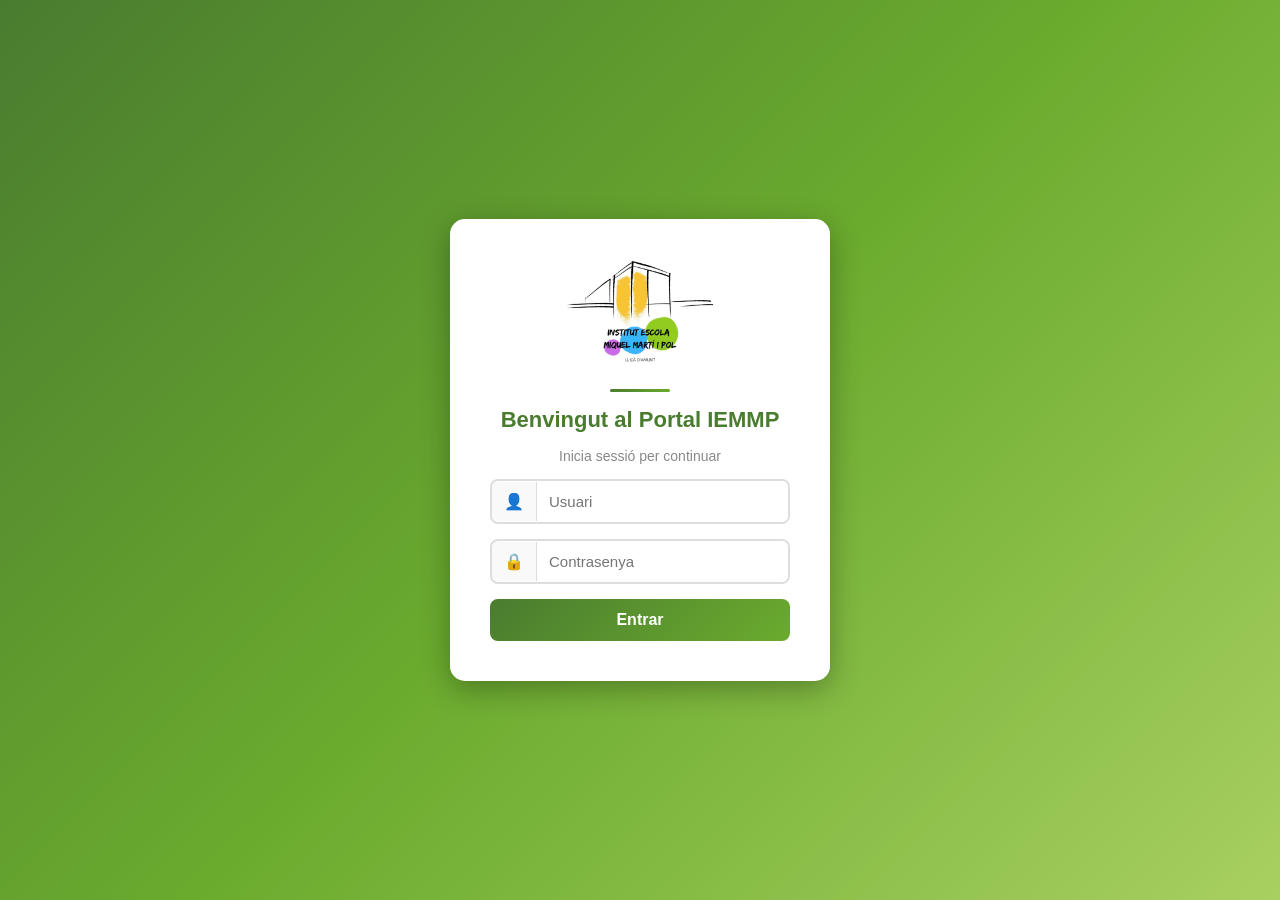
==== dashboard.html @ 9209b130 "Add files via upload" ====
<!DOCTYPE html>
<html lang="ca">
    <head>
        <meta charset="UTF-8">
        <meta name="viewport" content="width=device-width, initial-scale=1.0">
        <title>Portal IEMMP - Inici</title>
        <link rel="stylesheet" href="styles.css">
    </head>

    <body class="pagina-dashboard">

        <header>
            <img src="logo.jpg" alt="Logo">
            <h1>Institut Escola Miquel Martí i Pol</h1>
            <div class="usuari-info">
                <span id="nom-usuari"></span>
                <span id="rol-usuari"></span>
            </div>
                <button class="btn-logout" onclick="tancarSessio()">Tancar Sessió </button>
        </div>
        
        </header>

        <main>
            <div class="seccio-titol">
            <h2>Accés ràpid</h2>
            <p>Selecciona una aplicació per continuar</p>
            </div>

            <div class="targetes">

                <a href="https://www.appsheet.com/start/282c65f1-417f-4c23-a7d3-83f9342ca104" class="targeta" target="_blank">
                    <h3>📚 Préstecs</h3>
                </a>

                <a href="https://www.appsheet.com/start/b6f909e8-c9a8-41d8-a7db-b62dd1c53eb0" class="targeta" target="_blank">
                    <h3>🔧 Nova Incidència</h3>
                </a>

                <a href="https://www.appsheet.com/start/72dbf9c7-d850-4f87-981d-5bb731a3c72e" class="targeta" target="_blank">
                    <h3>📋 Historial Incidències</h3>
                </a>

            </div>
        </main>

        <footer>
            <p>2026 Institut Escola Miquel Martí i Pol. Lliça d'Amunt.</p>
        </footer>
        <script src="dashboard.js"></script>
    </body>
</html>
---- styles.css ----
/* ===== LOGIN ===== */
.pagina-login {
    margin: 0;
    height: 100vh;
    display: flex;
    justify-content: center;
    align-items: center;
    font-family: Arial, sans-serif;
    background: linear-gradient(135deg, #4a7c2f, #6aab2e, #a8d060);
}

.login-container {
    background-color: white;
    padding: 40px;
    border-radius: 15px;
    box-shadow: 0 8px 30px rgba(0,0,0,0.3);
    display: flex;
    flex-direction: column;
    gap: 15px;
    width: 300px;
    text-align: center;
    animation: apareixer 0.5s ease;
}

@keyframes apareixer {
    from {
        opacity: 0;
        transform: translateY(-20px);
    }
    to {
        opacity: 1;
        transform: translateY(0);
    }
}

.login-container img {
    width: 150px;
    margin: 0 auto 10px auto;
}

.login-container h1 {
    color: #4a7c2f;
    font-size: 22px;
    margin: 0;
}

.login-container p {
    color: #888;
    margin: 0;
    font-size: 14px;
}

input {
    padding: 12px;
    border: 2px solid #ddd;
    border-radius: 8px;
    font-size: 15px;
    outline: none;
    transition: border-color 0.3s;
}

input:focus {
    border-color: #6aab2e;
}

button {
    padding: 12px;
    background: linear-gradient(135deg, #4a7c2f, #6aab2e);
    color: white;
    border: none;
    border-radius: 8px;
    font-size: 16px;
    cursor: pointer;
    font-weight: bold;
    transition: opacity 0.3s;
}

button:hover {
    opacity: 0.85;
}

.peu-login {
    color: rgba(255,255,255,0.7);
    font-size: 12px;
    margin-top: 20px;
    text-align: center;
}

/* ===== DASHBOARD ===== */
.pagina-dashboard {
    margin: 0;
    font-family: Arial, sans-serif;
    background-color: #f0f2f5;
}

header {
    background: linear-gradient(135deg, #4a7c2f, #6aab2e);
    color: white;
    display: flex;
    align-items: center;
    gap: 20px;
    padding: 15px 30px;
    box-shadow: 0 2px 10px rgba(0,0,0,0.2);
}

header img {
    width: 80px;
}

header h1 {
    font-size: 22px;
    margin: 0;
}

.usuari-info {
    margin-left: auto;
    display: flex;
    flex-direction: row;
    align-items: center;
    gap: 15px;
}

.usuari-text {
    text-align: right;
    color: white;
    font-size: 13px;
    display: flex;
    flex-direction: column;
    gap: 4px;
}

main {
    padding: 40px;
}

main h2 {
    color: #4a7c2f;
    margin-bottom: 30px;
}

.targetes {
    display: flex;
    gap: 20px;
    flex-wrap: wrap;
}

.targeta {
    background-color: white;
    border-radius: 12px;
    padding: 30px;
    width: 200px;
    box-shadow: 0 4px 15px rgba(0,0,0,0.1);
    text-decoration: none;
    color: #333;
    border-top: 5px solid #6aab2e;
    transition: transform 0.2s, box-shadow 0.2s;
}

.targeta:hover {
    transform: translateY(-8px);
    box-shadow: 0 8px 25px rgba(0,0,0,0.15);
    border-top-color: #4a7c2f;
}

.targeta h3 {
    color: #4a7c2f;
    margin: 0 0 10px 0;
}

.targeta p {
    font-size: 14px;
    color: #666;
    margin: 0;
}

footer {
    background: linear-gradient(135deg, #4a7c2f, #6aab2e);
    color: rgba(255,255,255,0.9);
    text-align: center;
    padding: 15px;
    font-size: 13px;
    position: fixed;
    bottom: 0;
    width: 100%;
}

.login-divider {
    width: 60px;
    height: 3px;
    background: linear-gradient(135deg, #4a7c2f, #6aab2e);
    margin: 0 auto;
    border-radius: 3px;
}

.input-group {
    display: flex;
    align-items: center;
    border: 2px solid #ddd;
    border-radius: 8px;
    overflow: hidden;
    transition: border-color 0.3s;
}

.input-group:focus-within {
    border-color: #6aab2e;
}

.input-icona {
    padding: 0 12px;
    font-size: 16px;
    background-color: #f9f9f9;
    border-right: 1px solid #ddd;
    height: 100%;
    display: flex;
    align-items: center;
    padding-top: 10px;
    padding-bottom: 10px;
}

.input-group input {
    border: none;
    border-radius: 0;
    flex: 1;
    padding: 12px;
}

.input-group input:focus {
    border-color: transparent;
}
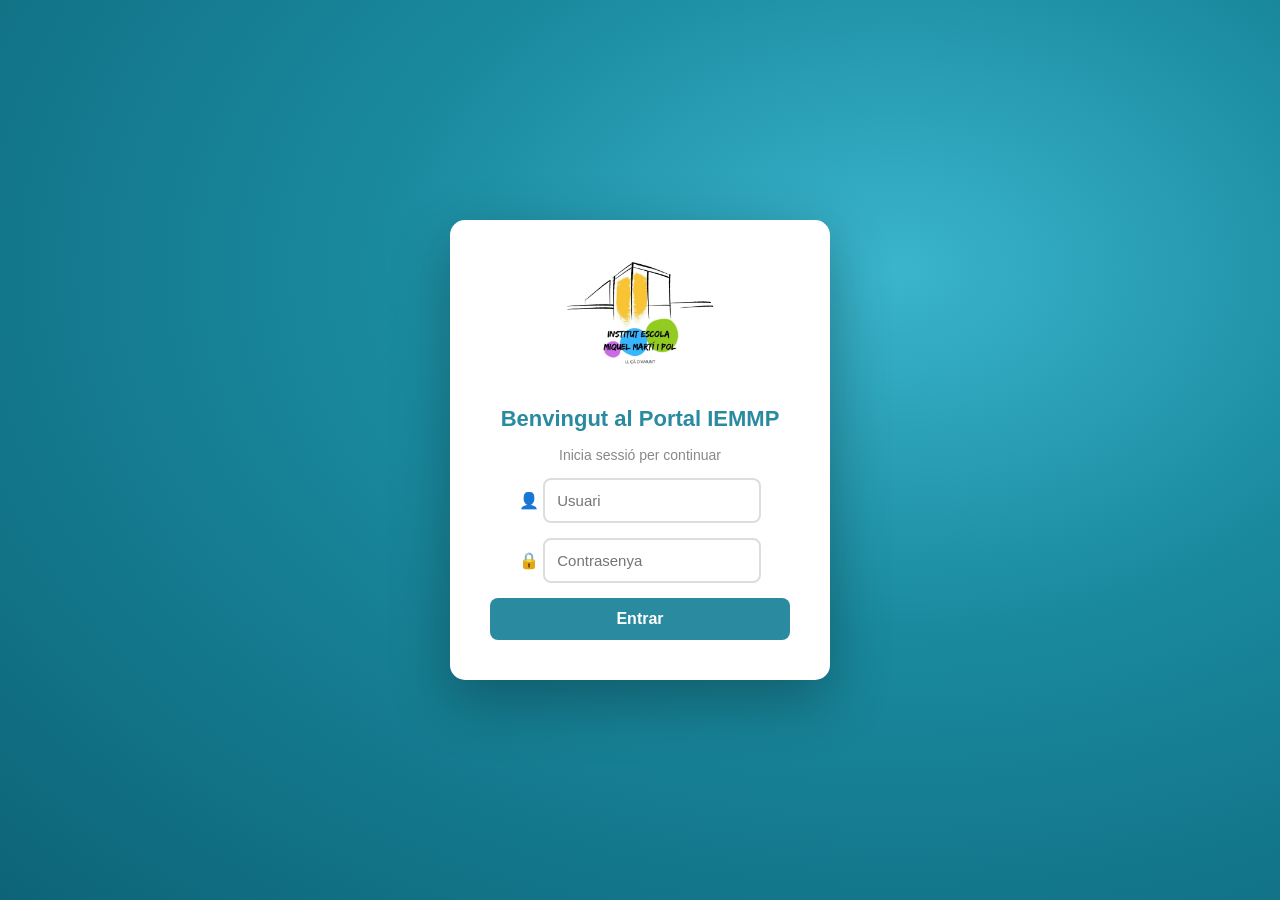
==== commit 1f33ea21: "Add files via upload" ====
--- a/dashboard.html
+++ b/dashboard.html
@@ -11,7 +11,7 @@
 
         <header>
             <img src="logo.jpg" alt="Logo">
-            <h1>Institut Escola Miquel Martí i Pol</h1>
+            <h1> Portal Docent IEMMP</h1>
             <div class="usuari-info">
                 <span id="nom-usuari"></span>
                 <span id="rol-usuari"></span>
@@ -22,31 +22,92 @@
         </header>
 
         <main>
-            <div class="seccio-titol">
-            <h2>Accés ràpid</h2>
-            <p>Selecciona una aplicació per continuar</p>
-            </div>
+    <div class="seccio">
+        <div class="seccio-titol">
+            <h2>📚 Biblioteca</h2>
+            <p>Gestió de la biblioteca del centre</p>
+        </div>
+        <div class="targetes">
+            <a href="https://www.appsheet.com/start/282c65f1-417f-4c23-a7d3-83f9342ca104" class="targeta" target="_blank">
+                <div class="targeta-icona">📚</div>
+                <h3>Préstecs</h3>
+                <p>Gestió de préstecs de la biblioteca</p>
+            </a>
+        </div>
+    </div>
 
-            <div class="targetes">
+    <div class="seccio">
+        <div class="seccio-titol">
+            <h2>🔧 Incidències</h2>
+            <p>Gestió d'incidències del centre</p>
+        </div>
+        <div class="targetes">
+            <a href="https://www.appsheet.com/start/b6f909e8-c9a8-41d8-a7db-b62dd1c53eb0" class="targeta" target="_blank">
+                <div class="targeta-icona">🔧</div>
+                <h3>Nova Incidència</h3>
+                <p>Notificar una nova incidència</p>
+            </a>
+            <a href="https://www.appsheet.com/start/72dbf9c7-d850-4f87-981d-5bb731a3c72e" class="targeta" target="_blank">
+                <div class="targeta-icona">📋</div>
+                <h3>Historial Incidències</h3>
+                <p>Consultar l'historial d'incidències</p>
+            </a>
+        </div>
+    </div>
 
-                <a href="https://www.appsheet.com/start/282c65f1-417f-4c23-a7d3-83f9342ca104" class="targeta" target="_blank">
-                    <h3>📚 Préstecs</h3>
-                </a>
-
-                <a href="https://www.appsheet.com/start/b6f909e8-c9a8-41d8-a7db-b62dd1c53eb0" class="targeta" target="_blank">
-                    <h3>🔧 Nova Incidència</h3>
-                </a>
-
-                <a href="https://www.appsheet.com/start/72dbf9c7-d850-4f87-981d-5bb731a3c72e" class="targeta" target="_blank">
-                    <h3>📋 Historial Incidències</h3>
-                </a>
-
-            </div>
-        </main>
+    <div class="seccio">
+        <div class="seccio-titol">
+            <h2>👨‍🏫 Docents</h2>
+            <p>Recursos per al professorat</p>
+        </div>
+        <div class="targetes">
+            <a href="nousdocents.html" class="targeta" target="_blank">
+                <div class="targeta-icona">🆕</div>
+                <h3>Nous Docents</h3>
+                <p>Informació de quines aplicacions s'utilitzen</p>
+            </a>
+            <a href="correudocents.html" class="targeta" target="_blank">
+                <div class="targeta-icona">📧</div>
+                <h3>Correus Docents</h3>
+                <p>Llistat de correus electrònics dels docents</p>
+            </a>
+        </div>
+    </div>
+</main>
 
         <footer>
-            <p>2026 Institut Escola Miquel Martí i Pol. Lliça d'Amunt.</p>
-        </footer>
+    <div class="footer-top">
+        <div class="footer-segueix">
+            <h3>Segueix-nos!</p>
+            <div class="footer-icones">
+                <a href="http://youtube.com/@iemiquelmartiipol" target="_blank">▶️</a>
+                <a href="http://instagram.com/@iemiquelmartiipol" target="_blank">📷</a>
+            </div>
+        </div>
+
+        <div class="footer-logo">
+            <img src="logo.jpg" alt="Logo">
+        </div>
+
+        <div class="footer-info">
+            <strong>Institut Escola Miquel Martí i Pol</strong>
+            <p>c. Can Roure, 2-10</p>
+            <p>08186 Lliçà d'Amunt</p>
+            <strong>93 860 75 05</strong>
+            <div class="footer-links">
+                <a href="https://maps.app.goo.gl/z2esQPxYFM7GqbhFA" target="_blank">mapa</a> | 
+                <a href="https://agora.xtec.cat/iemiquelmartipol/lescola/on-som/" target="_blank">contacte</a>
+            </div>
+        </div>
+    </div>
+
+    <div class="footer-bottom">
+        <a href="https://xtec.gencat.cat/ca/avis-legal/" target="_blank">Avís legal</a> | 
+        <a href="https://agora.xtec.cat/nodes/" target="_blank">Sobre el web</a> | 
+        © 2026 Generalitat de Catalunya | Fet amb Visual Studio Code
+    </div>
+</footer>
+
         <script src="dashboard.js"></script>
     </body>
 </html>
--- a/styles.css
+++ b/styles.css
@@ -6,20 +6,20 @@
     justify-content: center;
     align-items: center;
     font-family: Arial, sans-serif;
-    background: linear-gradient(135deg, #4a7c2f, #6aab2e, #a8d060);
+    background: radial-gradient(ellipse at 70% 30%, #3ab5cc 0%, #1a8a9f 40%, #0d6478 100%);
 }
 
 .login-container {
     background-color: white;
     padding: 40px;
     border-radius: 15px;
-    box-shadow: 0 8px 30px rgba(0,0,0,0.3);
+    box-shadow: 0 20px 60px rgba(0,0,0,0.3);
     display: flex;
     flex-direction: column;
     gap: 15px;
     width: 300px;
     text-align: center;
-    animation: apareixer 0.5s ease;
+    animation: apareixer 0.6s ease;
 }
 
 @keyframes apareixer {
@@ -39,7 +39,7 @@
 }
 
 .login-container h1 {
-    color: #4a7c2f;
+    color: #2a8a9f;
     font-size: 22px;
     margin: 0;
 }
@@ -60,12 +60,12 @@
 }
 
 input:focus {
-    border-color: #6aab2e;
+    border-color: #2a8a9f;
 }
 
 button {
     padding: 12px;
-    background: linear-gradient(135deg, #4a7c2f, #6aab2e);
+    background: linear-gradient(135deg, #2a8a9f, #2a8a9f);
     color: white;
     border: none;
     border-radius: 8px;
@@ -91,10 +91,13 @@
     margin: 0;
     font-family: Arial, sans-serif;
     background-color: #f0f2f5;
+    min-height: 100vh;
+    display: flex;
+    flex-direction: column;
 }
 
 header {
-    background: linear-gradient(135deg, #4a7c2f, #6aab2e);
+    background: linear-gradient(135deg, #2a8a9f, #2a8a9f);
     color: white;
     display: flex;
     align-items: center;
@@ -131,10 +134,12 @@
 
 main {
     padding: 40px;
+    padding-bottom: 180px;
+    flex-grow: 1;
 }
 
 main h2 {
-    color: #4a7c2f;
+    color: #2a8a9f;
     margin-bottom: 30px;
 }
 
@@ -152,18 +157,18 @@
     box-shadow: 0 4px 15px rgba(0,0,0,0.1);
     text-decoration: none;
     color: #333;
-    border-top: 5px solid #6aab2e;
+    border-top: 5px solid #2a8a9f;
     transition: transform 0.2s, box-shadow 0.2s;
 }
 
 .targeta:hover {
     transform: translateY(-8px);
     box-shadow: 0 8px 25px rgba(0,0,0,0.15);
-    border-top-color: #4a7c2f;
+    border-top-color: #2a8a9f;
 }
 
 .targeta h3 {
-    color: #4a7c2f;
+    color: #2a8a9f;
     margin: 0 0 10px 0;
 }
 
@@ -174,56 +179,362 @@
 }
 
 footer {
-    background: linear-gradient(135deg, #4a7c2f, #6aab2e);
-    color: rgba(255,255,255,0.9);
+    background-color: #2a8a9f;
+    color: white;
+    width: 100%;
+    font-size: 13px;
+}
+
+.footer-top {
+    display: flex;
+    justify-content: space-between;
+    align-items: center;
+    padding: 20px 40px;
+}
+
+.footer-segueix p {
+    margin: 0 0 8px 0;
+    font-weight: bold;
+}
+
+.footer-icones {
+    display: flex;
+    gap: 10px;
+    font-size: 22px;
+}
+
+.footer-icones a {
+    color: white;
+    text-decoration: none;
+}
+
+.footer-logo img {
+    width: 100px;
+}
+
+.footer-info {
+    text-align: left;
+}
+
+.footer-info p {
+    margin: 2px 0;
+}
+
+.footer-info strong {
+    display: block;
+    margin-bottom: 4px;
+}
+
+.footer-links {
+    margin-top: 6px;
+}
+
+.footer-links a {
+    color: white;
+    text-decoration: underline;
+}
+
+.footer-bottom {
+    background-color: rgba(0,0,0,0.2);
     text-align: center;
-    padding: 15px;
-    font-size: 13px;
-    position: fixed;
-    bottom: 0;
+    padding: 8px;
+    font-size: 12px;
+}
+
+.footer-bottom a {
+    color: white;
+    text-decoration: underline;
+}
+
+.seccio {
+    margin-bottom: 40px;
+}
+
+.seccio-titol h2 {
+    color: #2a8a9f;
+    font-size: 20px;
+    margin: 0 0 5px 0;
+    padding-bottom: 8px;
+    border-bottom: 2px solid #2a8a9f;
+    display: inline-block;
+}
+
+.seccio-titol p {
+    color: #888;
+    font-size: 13px;
+    margin: 5px 0 15px 0;
+}
+
+.targeta-icona {
+    font-size: 35px;
+    margin-bottom: 12px;
+}
+
+/* ===== NOUS DOCENTS ===== */
+.targeta-formulari {
+    background: white;
+    border-radius: 12px;
+    border-top: 5px solid #2a8a9f;
+    box-shadow: 0 4px 15px rgba(0,0,0,0.1);
+    padding: 28px;
+    margin-bottom: 20px;
+}
+
+.form-row {
+    display: flex;
+    gap: 20px;
+    margin-bottom: 16px;
+    flex-wrap: wrap;
+}
+
+.form-grup {
+    display: flex;
+    flex-direction: column;
+    flex: 1;
+    min-width: 200px;
+}
+
+.form-grup label {
+    font-size: 13px;
+    font-weight: 600;
+    color: #555;
+    margin-bottom: 5px;
+}
+
+.form-grup input.error {
+    border-color: #e74c3c;
+}
+
+.error-msg {
+    font-size: 12px;
+    color: #e74c3c;
+    margin-top: 3px;
+}
+
+.toast {
+    display: none;
+    background: #27ae60;
+    color: white;
+    padding: 8px 16px;
+    border-radius: 6px;
+    font-size: 13px;
+    font-weight: 600;
+    margin-left: 12px;
+}
+
+.sense-docents {
+    color: #aaa;
+    font-size: 14px;
+    padding: 20px 0;
+}
+
+.docent-item {
+    display: flex;
+    align-items: center;
+    justify-content: space-between;
+    background: white;
+    border: 1.5px solid #e2e8ec;
+    border-radius: 8px;
+    padding: 12px 16px;
+    margin-bottom: 10px;
+    transition: border-color 0.2s;
+}
+
+.docent-item:hover {
+    border-color: #2a8a9f;
+}
+
+.docent-info {
+    display: flex;
+    align-items: center;
+    gap: 14px;
+}
+
+.docent-avatar {
+    width: 38px;
+    height: 38px;
+    border-radius: 50%;
+    background: #2a8a9f;
+    color: white;
+    font-weight: 700;
+    font-size: 14px;
+    display: flex;
+    align-items: center;
+    justify-content: center;
+    flex-shrink: 0;
+}
+
+.docent-nom {
+    font-weight: 600;
+    font-size: 15px;
+    color: #222;
+}
+
+.docent-correu {
+    font-size: 13px;
+    color: #666;
+}
+
+.docent-accions {
+    display: flex;
+    align-items: center;
+    gap: 8px;
+}
+
+.btn-copiar {
+    background: white;
+    border: 1.5px solid #2a8a9f;
+    color: #2a8a9f;
+    border-radius: 6px;
+    padding: 6px 14px;
+    font-size: 13px;
+    font-weight: 600;
+    cursor: pointer;
+    transition: background 0.2s, color 0.2s;
+}
+
+.btn-copiar:hover {
+    background: #2a8a9f;
+    color: white;
+}
+
+.btn-copiar.copiat {
+    background: #27ae60;
+    border-color: #27ae60;
+    color: white;
+}
+
+.btn-eliminar {
+    background: none;
+    border: none;
+    cursor: pointer;
+    color: #bbb;
+    font-size: 16px;
+    padding: 4px 8px;
+    border-radius: 4px;
+    transition: color 0.2s;
+}
+
+.btn-eliminar:hover {
+    color: #e74c3c;
+}
+
+.btn-logout {
+    background: rgba(255,255,255,0.2);
+    color: white;
+    border: 1.5px solid white;
+    border-radius: 6px;
+    padding: 6px 14px;
+    font-size: 14px;
+    font-weight: 600;
+    cursor: pointer;
+    margin-left: auto;
+    transition: background 0.2s;
+}
+
+.btn-logout:hover {
+    background: rgba(255,255,255,0.35);
+}
+
+/* ==== PÀGINES D'APPS ==== */
+.app-container {
+    display: flex;
+    gap: 30px;
+    flex-wrap: wrap;
+    align-items: flex-start;
+}
+
+.app-descripcio {
+    flex: 1;
+    min-width: 280px;
+}
+
+.app-descripcio h3 {
+    color: #2a8a9f;
+    font-size: 16px;
+    margin: 0 0 8px 0;
+}
+
+.app-descripcio p {
+    font-size: 14px;
+    color: #555;
+    margin-bottom: 16px;
+    line-height: 1.6;
+}
+
+.app-descripcio ul {
+    font-size: 14px;
+    color: #555;
+    margin: 0 0 20px 20px;
+    line-height: 2;
+}
+
+.app-imatge {
+    flex: 1;
+    min-width: 280px;
+}
+
+.app-imatge img {
     width: 100%;
-}
-
-.login-divider {
-    width: 60px;
-    height: 3px;
-    background: linear-gradient(135deg, #4a7c2f, #6aab2e);
-    margin: 0 auto;
-    border-radius: 3px;
-}
-
-.input-group {
-    display: flex;
-    align-items: center;
-    border: 2px solid #ddd;
+    border-radius: 10px;
+    box-shadow: 0 4px 15px rgba(0,0,0,0.15);
+    border: 2px solid #e2e8ec;
+}
+
+.app-botons { 
+    display: flex;
+    gap: 12px;
+    flex-wrap: wrap;
+    margin-top: 20px;
+}
+
+.btn-app {
+    background: #2a8a9f;
+    color: white;
+    padding: 10px 20px;
     border-radius: 8px;
-    overflow: hidden;
-    transition: border-color 0.3s;
-}
-
-.input-group:focus-within {
-    border-color: #6aab2e;
-}
-
-.input-icona {
-    padding: 0 12px;
-    font-size: 16px;
-    background-color: #f9f9f9;
-    border-right: 1px solid #ddd;
-    height: 100%;
-    display: flex;
-    align-items: center;
-    padding-top: 10px;
-    padding-bottom: 10px;
-}
-
-.input-group input {
-    border: none;
-    border-radius: 0;
-    flex: 1;
-    padding: 12px;
-}
-
-.input-group input:focus {
-    border-color: transparent;
+    text-decoration: none;
+    font-size: 14px;
+    font-weight: 600;
+    transition: opacity 0.2s;
+}
+
+.btn-app:hover {
+    opacity: 0.85;
+}
+
+.btn-manual {
+    background: white;
+    color: #2a8a9f;
+    padding: 10px 20px;
+    border-radius: 8px;
+    text-decoration: none;
+    font-size: 14px;
+    font-weight: 600;
+    border: 2px solid #2a8a9f;
+    transition: background 0.2s, color 0.2s;
+}
+
+.btn-manual:hover {
+    background: #2a8a9f;
+    color: white;
+}
+
+/* ==== BREADCRUMB ====*/
+
+.breadcrumb {
+    padding: 10px 40px;
+}
+
+.breadcrumb a {
+    color: #2a8a9f;
+}
+
+.breadcrumb a:hover {
+    text-decoration: underline;
+}
+
+.app-imatge img {
+    max-height: 250px;
+    object-fit: cover;
 }
